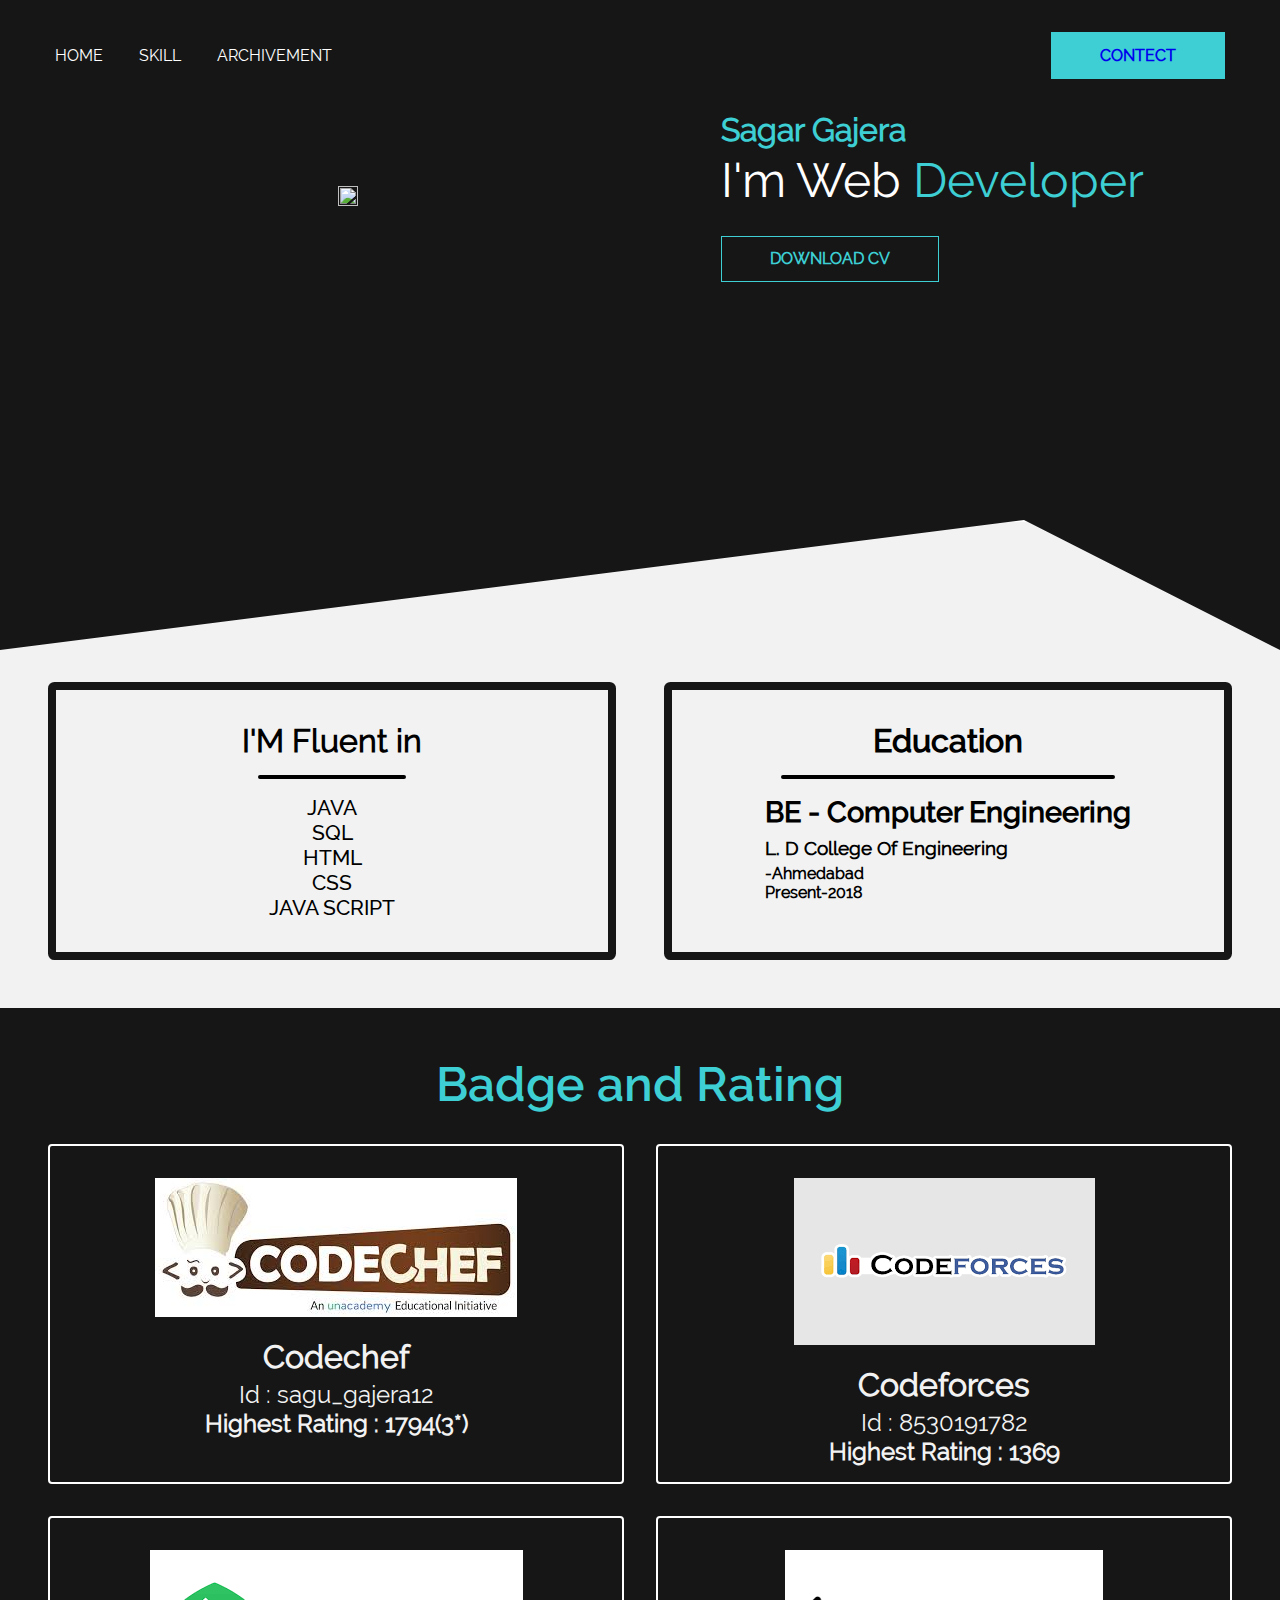
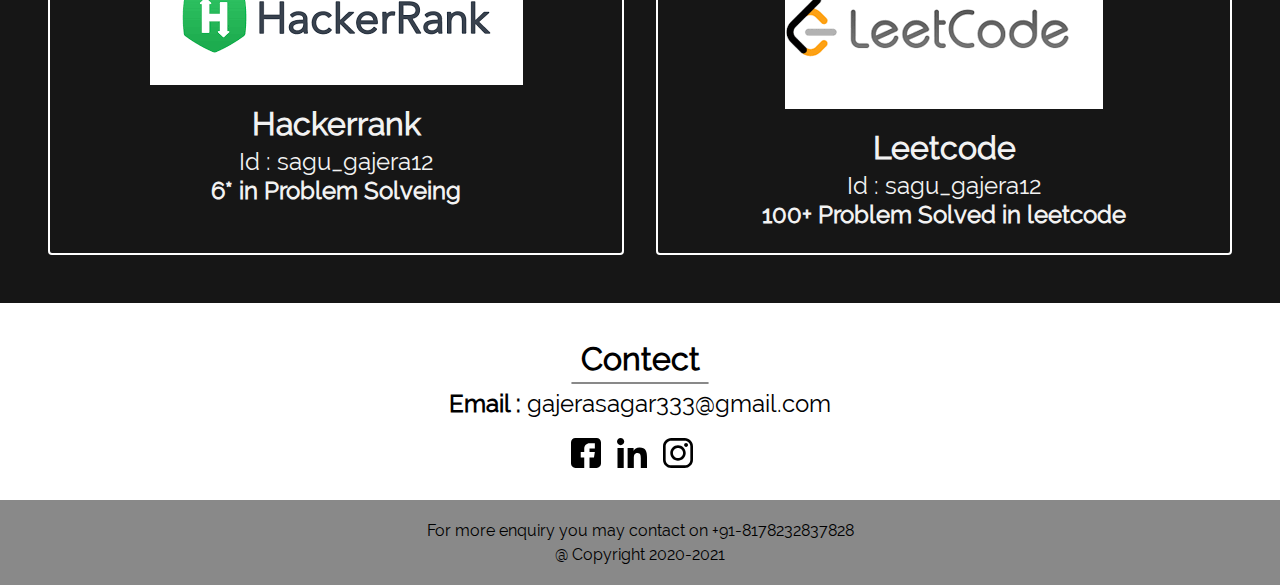
==== index.html @ b2c93c13 "Rename portfolio.html to index.html" ====
<html>
<head>
	<link rel="StyleSheet" href="css/portfolio.css">
	<link href="https://fonts.googleapis.com/css2?family=Poppins&display=swap" rel="stylesheet">
	<title>My Awasome Portfolio</title>
</head>
<body>
<header>
  <div class="container">
	<nav class="flex items-center justify-between">
		
		<div class="left">
		<a href="#">Home</a>
		<a href="#skill">Skill</a>
		<a href="#archivement">Archivement</a>
		<!-- <a href="#">Pages</a>
		<a href="#">Blog</a> -->
		</div>
		<div class="right">
			<button class="btn btn-primary" ><a href="#contect"  style="text-decoration: none">contect</a> </button>
		</div>
	</nav>
	

    <div class="hero flex items-center   justify-between">
    	<div class="left flex-1 flex justify-center align-center ">
    		<div class="my-img">
    		<img src="sagar.jpg" width="100%">
    		</div>
    	</div>
    	<div class="right flex-1 flex justify-center align-center ">
    	<div >
    	<h6> Sagar  Gajera</h6>
    	<h1>I'm Web <span>Developer</span></h1>
    	<p></p>

    	<div class="cv">
    	<button class="btn btn-secondary"><a href=""  style="text-decoration: none">Download cv</a></button></div>
    	</div>
    	</div>
    </div>
 </div>
     
</header>
<section class="first" id="skill">
	<div class="flex justify-between">
		<div class="skill flex-1 flex justify-center " >
			
				<div class="skill-1">

					<h1> I'M Fluent in </h1>
					<hr>
					<ul>
						<li>JAVA</li>
						<li>SQL</li>
						<li>HTML</li>
						<li>CSS</li>
						<li>JAVA SCRIPT</li>
					</ul>

				</div>

		</div>
		<div class="education flex-1 flex justify-center">
                
                
              <div class="education-1">

                      <h1>Education</h1>
                       
                       <hr>

                      <h2>BE - Computer Engineering</h2>

                 <div class="college">     
              	<h3> L. D College Of Engineering</h3>
              	<span>-Ahmedabad</span>
              	<br>
              	<span>Present-2018</span>
              	</div>
              	
              </div>





		</div>


	</div>	
</section>
<section class="second" id="archivement">
	
		
		<h1> Badge and Rating</h1>
		<div class="badge-rating">
			<div class="rating">
				<div class="box">
				<img src="./image/codechef.jpg">

                <div class="items-1">
				<h2 class="first">Codechef</h2>
				<a href="">Id : sagu_gajera12</a>
				<h2>Highest Rating : 1794(3*)
				</h2>
			</div>
			    </div>


			</div>
			<div class="rating">
				<div class="box">
				<img src="./image/codeforce.png">
				<div class="items-2">
				<h2 class="first">Codeforces</h2>
				<a href="">Id : 8530191782</a>
				<h2>Highest Rating : 1369
				</h2>
			</div>
			    </div>


			</div>
			<div class="rating">
				<div  class="box">
				<img src="./image/hackerrank.png">
				<div class="items-3">
				<h2 class="first">Hackerrank</h2>
				<a href="">Id : sagu_gajera12</a>
				<h2>6* in Problem Solveing
				</h2>
			</div>
			    </div>


			</div>
			<div class="rating">
				<div  class="box">
				<img src="./image/leetcode.png">
				<div class="items-4" >
				<h2 class="first">Leetcode</h2>
				<a href="">Id : sagu_gajera12</a>
				<h2>100+ Problem Solved in leetcode
				</h2>
				</div>
			    </div>


			</div>		
	</div>
</section>
<section class="third" id="contect">
	<div class="contect">
		
		<h1>  Contect</h1>
		<hr>
		<p><span>Email : </span>gajerasagar333@gmail.com</p>
    
          


	</div>
	<div class="social flex justify-center">
		<div><img  src="./icon/facebook.svg"></div>
		<div><img  src="./icon/linkedin.svg"></div>
		<div><img src="./icon/instagram.svg"></div>
          	
          	
          	
          </div>

</section>
<footer class="first">
	<div class="copyright">
		<p>For more enquiry you may contact on +91-8178232837828</p>
        <p>@ Copyright 2020-2021</p>
	</div>
</footer>
</body>
</html>
---- css/portfolio.css ----
@import 'utility.css';
@font-face
{
	font-family: "Raleway-regular";
	src:url(../fonts/Raleway-Regular.ttf);
}
@font-face
{
	font-family: "Raleway-medium";
	src:url(../fonts/Raleway-Medium.ttf);
}
@font-face
{
	font-family: "Raleway-extrabold";
	src:url(../fonts/Raleway-Extrabold.ttf);
}
@font-face
{
	font-family: "Raleway-bolditalic";
	src:url(../fonts/Raleway-bolditalic.ttf);
}
@font-face{
	font-family: "Raleway-bold";
	src:url(../fonts/Raleway-Bold.ttf);
}
@font-face
{
	font-family: "Raleway-semibold";
	src:url(../fonts/Raleway-SemiBold.ttf);
}

@font-face
{
	font-family: "Raleway-black";
	src:url(../fonts/Raleway-black.ttf);
}

:root{
	--primary:#3DCFD3;
	--dark:#161616;
	--pure:#FFFFFF;
	--ternary:#898989;
	--light:#F2F2F2;
}
.btn-primary a
{
color: var(--);
}
.btn-secondary a
{
color: var(--primary);
transition: all 0.3s ease;
}



.btn-secondary:hover a
{

color: var(--secondary);
}
*{
	margin:0px;
	padding:0px;
	box-sizing: border-box;
	font-family: 'Raleway-regular', sans-serif;
}
header{
	background-color:var(--dark);
	height: 650px;
	clip-path: polygon(0% 0%,100% 0,100% 100%,80% 80%,0% 100%);
}
.container{
    max-width: 1200px;
	padding: 0 15px;
	margin: 0 auto;
}
@media (min-width: 576px)
{
.container
	{
		max-width: 540px;
	}	
}
@media (min-width: 660px)
{
	.container
	{
		max-width: 600px;
	}
}

@media (min-width: 768px)
{
	.container
	{
		max-width: 720px;
	}
}
@media (min-width: 900px)
{
	.container
	{
		max-width: 850px;
	}
}
@media (min-width: 992px)
{
	.container
	{
		max-width: 960px;
	}
}
@media (min-width: 1200px)
{
	.container
	{
		max-width: 1200px ;
	}
}
header  nav
{
	position: sticky;
}
header  nav .left a
{
	text-decoration: none;
	color: var(--pure);
	margin-right: 2rem;
	text-transform: uppercase;
    transition: color 0.3s ease;


}
header  nav .left a:hover
{
	color: var(--primary);
}
header nav
{
	 padding: 2em 0;
}
.hero .right 
{
	color: var(--pure);
}
.hero .right h6
{
  font-size: 2rem;
  color: var(--primary);
  margin-bottom: 0.5rem;
}

.hero .right h1
{
	font-size: 3rem;
	font-weight: 100;
	line-height: 1;
	margin-bottom: 2rem;
}
.hero .right h1 span
{
	color:var(--primary);
}
section.first
{
   padding: 3rem;
   padding-top: 10rem;
   background: var(--light);
   margin-top: -8rem;

}
section .skill .skill-1 h1
{
	font-family: "Raleway-Regular";
	font-size: 2rem;
}
section .skill .skill-1 ul li
{
 text-decoration: none;
 list-style: none;
 font-size: 1.3rem;
 text-align: center;
    font-family: "Raleway-Medium";

}

section .skill ul
{
    padding: 0px;
}



section .skill hr
{
	border-radius: 2px;
	border:2px solid black;
	margin: 1rem;

}

section.first > div  > div
{

	border:0.5rem solid var(--dark);
    margin-right: 3rem;
    padding: 2rem 2rem;
	border-radius: 0.4rem;
}
section.first > div
{
	margin-right: -3rem;
}


section .education-1 h1
{
	font-family: "Raleway-Medium";
	font-size: 2rem;
   text-align:center;
  
}
section  .education-1 hr
{
	border-radius: 2px;
	border:2px solid black;
	margin: 1rem;
}

section  .education-1 > h2
{
	font-family: "Raleway-Medium";
	font-size: 1.8rem;
   text-align:left;
   margin:0.5rem 0;
  
}

section  .education-1 .college h3
{

	margin-bottom: 0.3rem;
}
section  .education-1 .college span
{
	font-weight: 600;
	margin-bottom: 0.3rem;
}
section.second
{
	background:var(--dark);
	padding: 3rem;
}
section.second h1
{
	text-align: center;
	font-size: 3rem;
	color: var(--primary);
	font-family:"Raleway-semibold";
	margin-bottom: 2rem;
}
section.second hr
{
	margin :1rem 30rem;
}
section.second .badge-rating
{
	display: grid;
	grid-template-columns: 1fr 1fr;
	grid-template-rows: 1fr 1fr;
	grid-gap: 2rem;
	justify-content: center;
}
section.second .badge-rating .rating
{

	display: grid;
	justify-content: center;
	color: var(--light);
border:2px solid var(--pure);
border-radius: 4px;
text-align:  center;
padding: 1rem;
font-family: "Raleway-black";

}
section.second .badge-rating .rating img	
{
	margin: 1rem;
	object-fit: cover;
}
section.second .badge-rating .rating div  h2.first
{
	font-size: 2rem;
	margin:0.3rem;
}
section.second .badge-rating .rating div a{
	text-decoration: none;
	color: var(--light);
	font-size: 1.5rem;
	margin:0.3rem;

}

section.third
{
	padding: 2rem;
	display: grid;
  justify-content: center;
   align-items: center;
   font-size: 1rem;
	
}
section.third div h1
{
	font-size: 2rem;
}
section.third div h1,p
{

text-align: center;
margin :0.3rem;
}
section.third div hr
{
    margin:0.3rem auto;
	width: 35%;
	border:1px solid var(--ternary);
	border-radius: 5px;
}
section.third div p
{
font-size: 1.5rem;
}
section.third div span
{

	font-weight: bold;
}
section.third .social >div
{
	margin-top: 1rem;
	margin-right: 1rem;
}
section.third .social img
{
  width: 30px;

}
footer
{
	background: var(--ternary);
	padding: 1rem;
}
footer .copyright p
{
	margin: 0.3rem;
}
@media (max-width: 1024px)
{
   
   header .hero .left img
   {
   	width: 90%;
   }
   .hero .right h1{
     font-size: 2rem;
   }
   header{
   	height: 500px;
   }
   section.third div h1,section.third div p
   {
   	font-size: 1.5rem;
   }
   section.third div p
   {
   	font-size: 1rem;
   }
   section.third .social img{
   	width: 25px;
   }


}
@media (max-width: 920px)
{
		header
	{
		height: 450px;
	}
	section.second .badge-rating .rating img
	{
		margin: 0rem;
		margin-bottom:1rem;
	}
	section.second h1
	{
		font-size: 2.5rem;
	}
	section.second .badge-rating .rating div h2.first
	{
		font-size: 1.5rem;
	}
	section.second .badge-rating .rating div a,section.second .badge-rating .rating div h2
	{
		font-size: 1.3rem;

	}
}
@media (max-width: 850px)
{
	section.first > div > div
	{
		padding:1rem 1rem;
	}
	section .skill .skill-1 h1
	{
		font-size: 1.5rem;
	}
	section .skill .skill-1 ul li
	{
		font-size:1rem;
	}
	section .education-1 h1
	{
		font-size: 1.5rem;		
	}
	section .education-1 > h2
	{
		font-size:1.2rem;
	}
	section .education-1 .college h3
	{
		font-size: 1rem;
	}

	section.second .badge-rating
	{
		grid-template-columns:1fr;
	}
	

}

@media (max-width: 768px)
{

    header 
    {
    	height: 350px;
    }
	
	header .hero .left img
	{
		width: 100%;
	}
	.hero .right h6
	{

		font-size: 1.5rem;
	}
	.hero .right h1
	{
		font-size: 1.5rem;		
	}
	.btn
	{
		font-size:0.8rem;
		padding:0.5rem 2rem;
	}
	section.first
	{
		padding: 1.5rem;
		padding-top: 10rem;
	}
	section.second h1
	{
		font-size: 2rem;
	}
}
@media (max-width: 659px)
{
	header
	{
		height: 570px;
		clip-path:polygon(0% 0%,100% 0,100% 100%,30% 90%,0% 100%);
	}

  .hero
  {
  	flex-direction: column;
  }
  header nav .left a
  {
  	margin-right: 1rem;
  	font-size: 0.8rem;
  }


  header .hero .left img
  {
  	width: 70%;

  }
  .my-img
  {
   
   display: flex;
   justify-content: center;
   margin-bottom: 2rem;

  }
  .hero .right h6
  {

  	font-size: 1.8rem;
  }
  .hero .right h1
  {
  	font-size: 2rem;  	
  }
  section.first > div
  {

  	flex-direction: column;

  }
   section.first > div > div
   {
  margin-bottom: 2rem;
   }
   section.second .badge-rating .rating img
   {
   	width: 100%;
   }

}
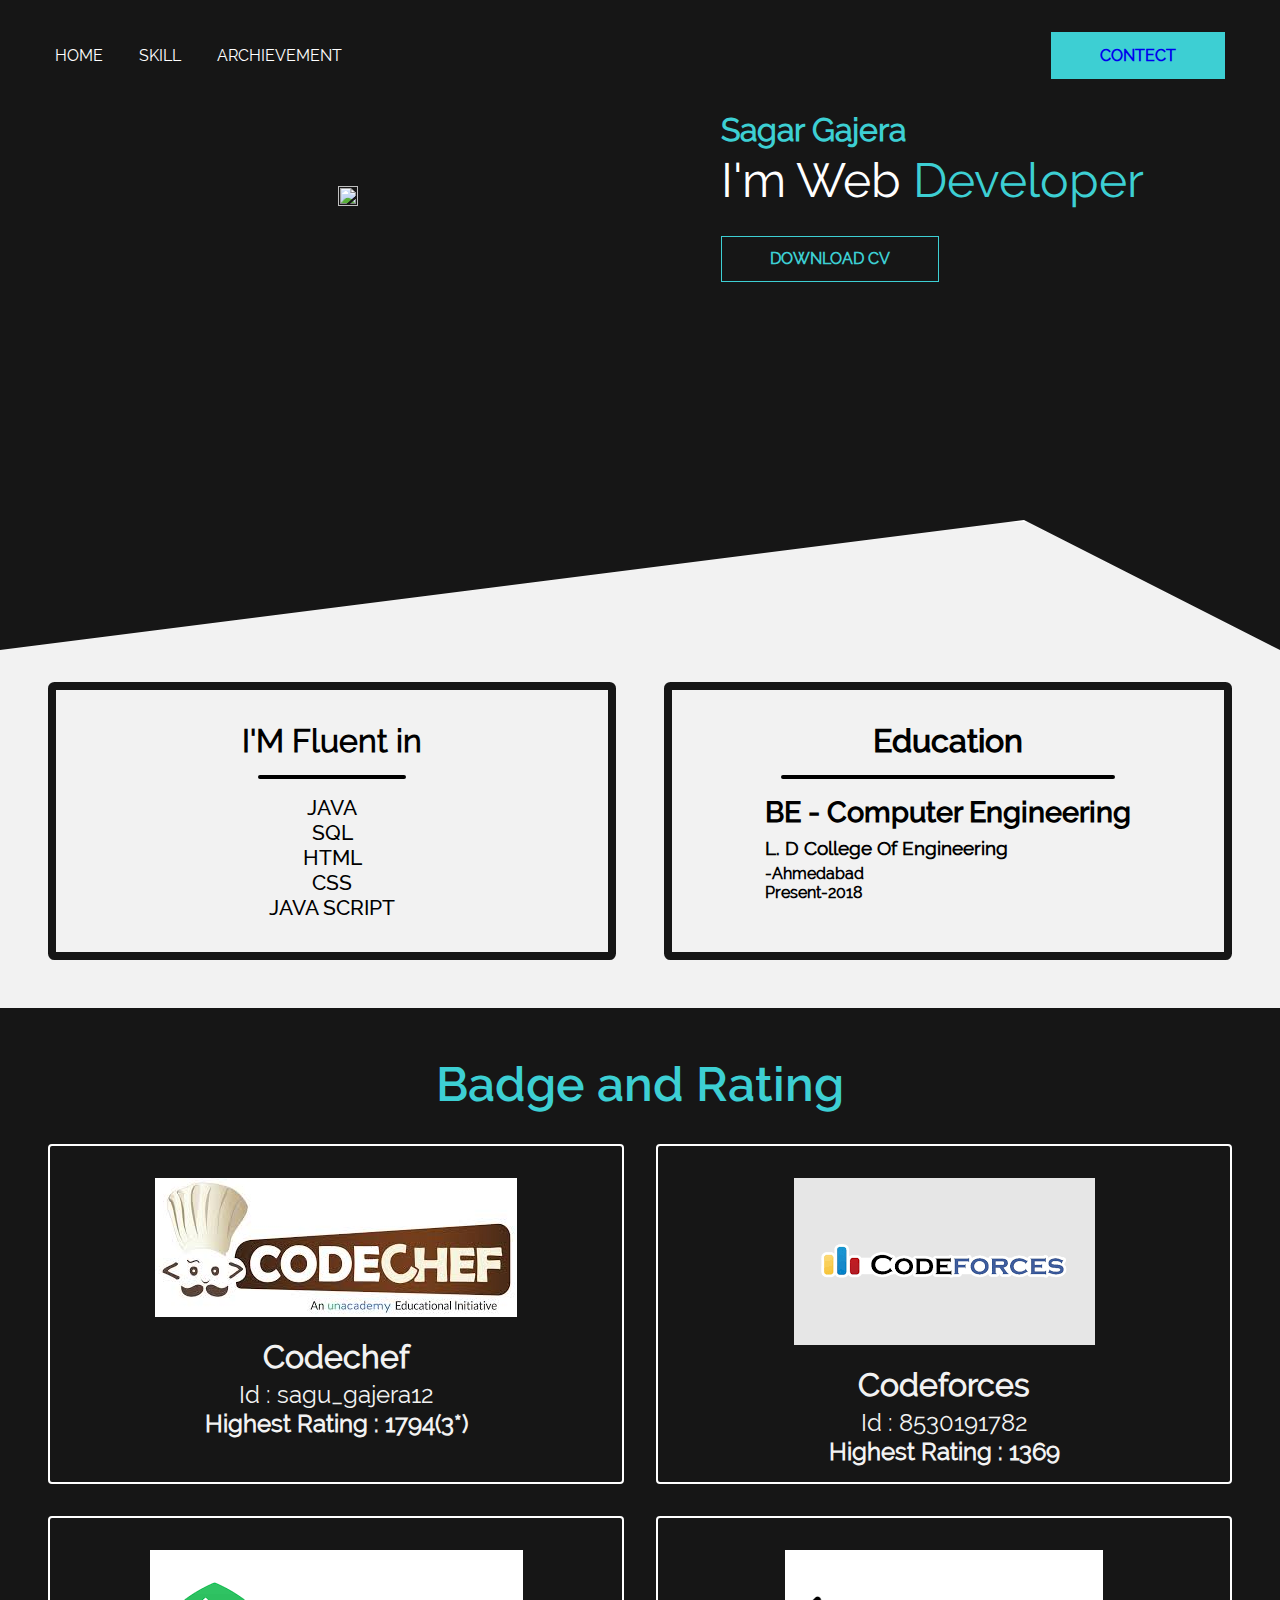
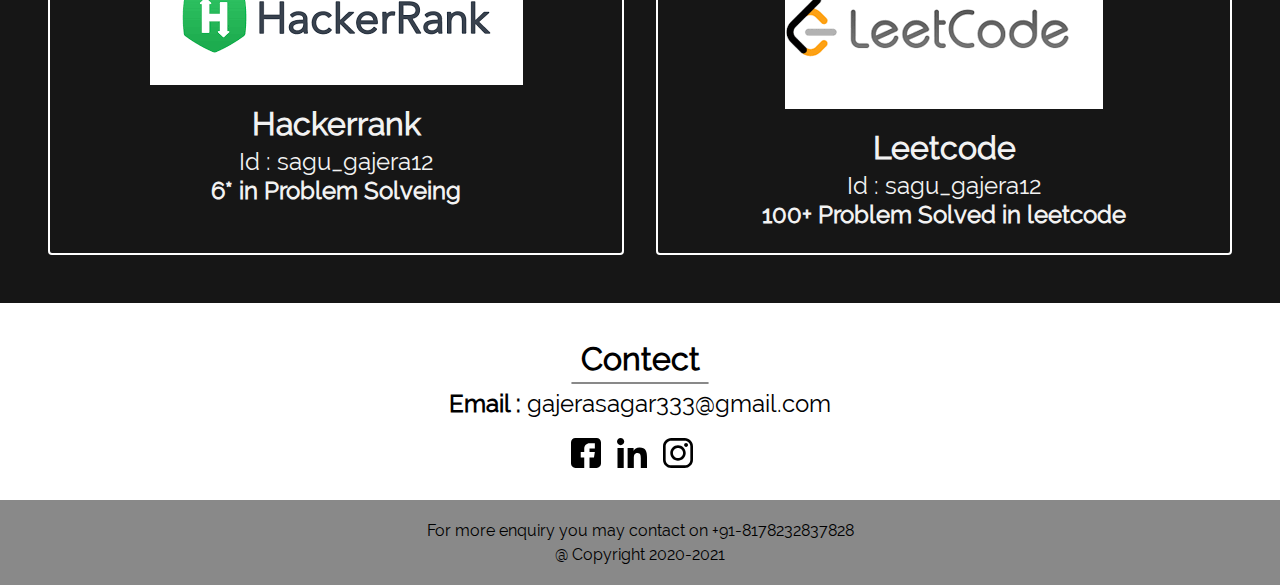
==== commit 73a4848b: "Update index.html" ====
--- a/index.html
+++ b/index.html
@@ -1,5 +1,6 @@
 <html>
 <head>
+		<meta name="viewport" content="width=device-width, initial-scale=1.0">
 	<link rel="StyleSheet" href="css/portfolio.css">
 	<link href="https://fonts.googleapis.com/css2?family=Poppins&display=swap" rel="stylesheet">
 	<title>My Awasome Portfolio</title>
@@ -12,7 +13,7 @@
 		<div class="left">
 		<a href="#">Home</a>
 		<a href="#skill">Skill</a>
-		<a href="#archivement">Archivement</a>
+		<a href="#archievement">Archievement</a>
 		<!-- <a href="#">Pages</a>
 		<a href="#">Blog</a> -->
 		</div>
@@ -90,7 +91,7 @@
 
 	</div>	
 </section>
-<section class="second" id="archivement">
+<section class="second" id="archievement">
 	
 		
 		<h1> Badge and Rating</h1>
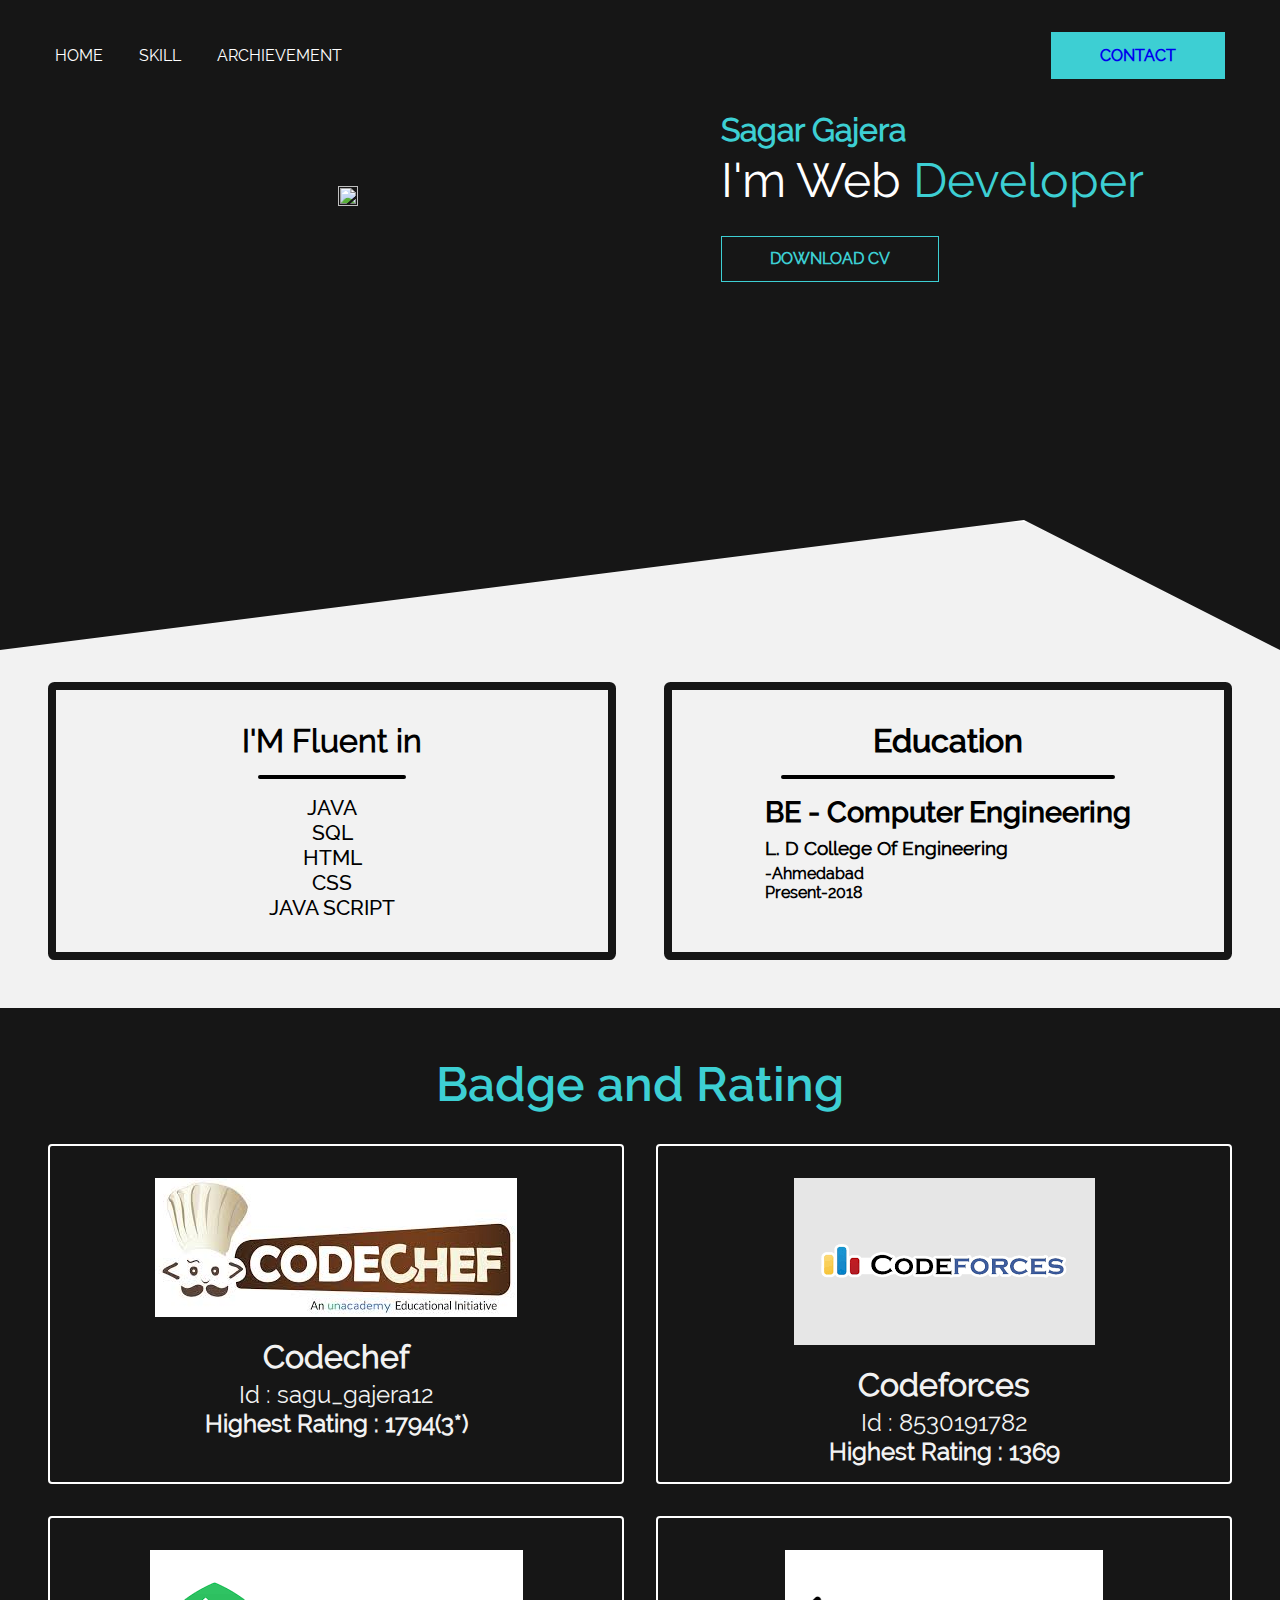
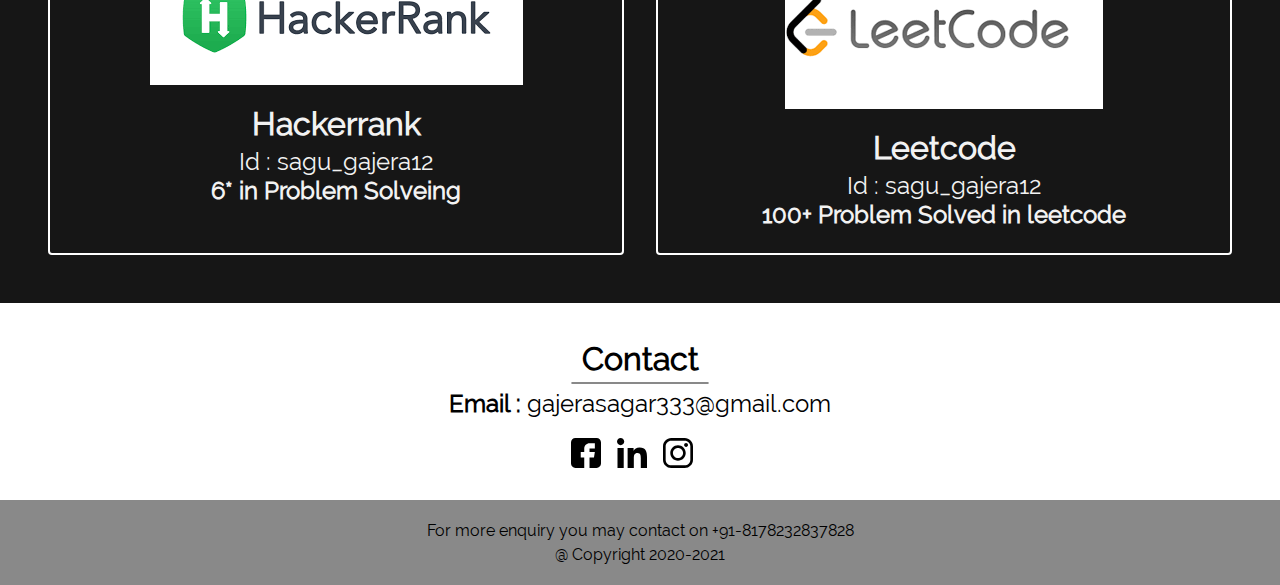
==== commit 781ce93c: "Update index.html" ====
--- a/index.html
+++ b/index.html
@@ -18,7 +18,7 @@
 		<a href="#">Blog</a> -->
 		</div>
 		<div class="right">
-			<button class="btn btn-primary" ><a href="#contect"  style="text-decoration: none">contect</a> </button>
+			<button class="btn btn-primary" ><a href="#contect"  style="text-decoration: none">contact</a> </button>
 		</div>
 	</nav>
 	
@@ -154,7 +154,7 @@
 <section class="third" id="contect">
 	<div class="contect">
 		
-		<h1>  Contect</h1>
+		<h1>  Contact</h1>
 		<hr>
 		<p><span>Email : </span>gajerasagar333@gmail.com</p>
     
